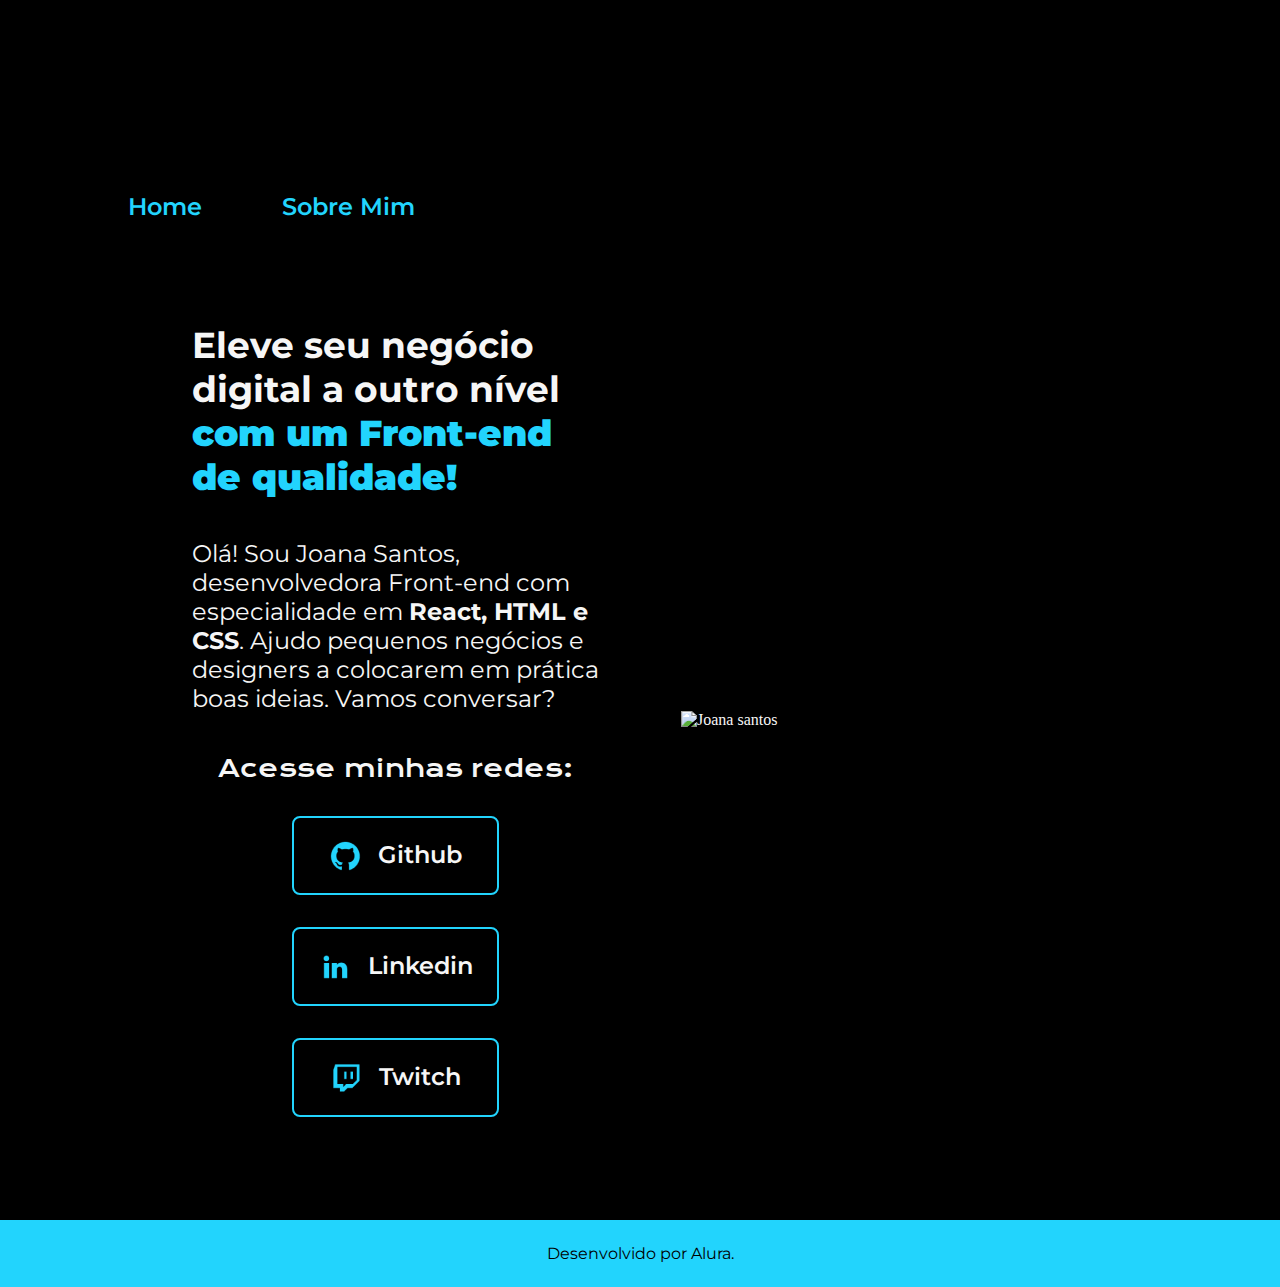
==== index.html @ 3eec8a1f "Add files via upload" ====
<!DOCTYPE html>
<html lang="pt-br">
    <head>
        <meta charset="UTF-8">
        <meta http-equiv="X-UA-Compatible" content="IE=edge">
        <meta name="viewport" content="width=device-width, initial-scale=1.0">
        <title>Portifólio</title>
        <link rel="stylesheet" href="./estilo/style.css">
    </head>
    <body>
        <header class="cabecalho">
            <nav class="cabecalho_menu">
                <a class="cabecalho_menu_link" href="index.html">Home</a>
                <a class="cabecalho_menu_link" href="sobre.html">Sobre Mim</a>
            </nav>
        </header>
        <main class="apresentacao">
            <section class="apresentacao_conteudo">
                <h1 class="apresentacao_conteudo_titulo">Eleve seu negócio digital a outro nível 
                <strong class="titulo-destaque">com um Front-end de qualidade!</strong>
                </h1>
                <p class="apresentacao_conteudo_texto">Olá! Sou Joana Santos, desenvolvedora 
                Front-end com especialidade em <strong>React, HTML e 
                CSS</strong>. Ajudo pequenos negócios e designers a 
                colocarem em prática boas ideias. Vamos 
                conversar?</p>
                <div class="apresentacao_links">
                    <h2 class="apresentacao_links_subtitulo">Acesse minhas redes: </h2>
                    <a class= "apresentacao_links_link" href="https://github.com">
                        <img src="assets\github.png" alt="github">
                        Github
                    </a>
                    <a class= "apresentacao_links_link" href="https://linkedin.com">
                        <img src="assets\linkedin.png" alt="github">
                        Linkedin
                    </a>
                    <a class= "apresentacao_links_link" href="https://twitch.tv">
                        <img src="assets\twitch.png" alt="twitch">
                        Twitch
                    </a>
                    
                </div>
            </section>
            <img class="apresentacao_imagem" src="assets\imagem.png" alt="Joana santos">
        </main>
        <footer class="rodape">
            <p>Desenvolvido por Alura.</p>
        </footer>
    </body>

</html>
---- estilo/style.css ----
@import url('https://fonts.googleapis.com/css2?family=Krona+One&family=Montserrat:ital,wght@0,100..900;1,100..900&display=swap');

:root {
    --cor-primaria: #000000;
    --cor-secundaria: #F6F6F6;
    --cor-terciaria: #22D4FD;
    --cor-hover: #272727;

    --fonte-primaria: "Krona One", sans-serif;
    --fonte-secundaria: "Montserrat", sans-serif;

}

*{
    margin: 0%;
    padding: 0%;
}

body{
    /*height: 100vh;*/
    box-sizing: border-box;
    background-color: var(--cor-primaria);
    color: var(--cor-secundaria);
}
.cabecalho{
    padding: 15% 0% 0% 10%;
}
.cabecalho_menu{
    display: flex;
    gap: 80px;
}

.cabecalho_menu_link{
    font-family: var(--fonte-secundaria);
    font-size: 1.5rem;
    font-weight: 600;
    color: var(--cor-terciaria);
    text-decoration: none;

}
.titulo-destaque{
    color: var(--cor-terciaria);
}
.apresentacao{
    padding: 8% 15%;
    display: flex;
    align-items: center;
    justify-content: space-between;
    gap: 82px;
}
.apresentacao_conteudo{
    width: 50%;
    display: flex;
    flex-direction: column;
    gap: 40px;
}
.apresentacao_conteudo_titulo{
    font-size: 2.25rem;
    font-family: var(--fonte-secundaria);

}
.apresentacao_conteudo_texto{
    font-size: 1.5rem;
    font-family:var(--fonte-secundaria);
}
.apresentacao_links{
    display: flex;
    flex-direction: column;
    justify-content: space-between;
    align-items: center;
    gap: 32px;
}
.apresentacao_links_subtitulo{
    font-family: "Krona One", sans-serif;
    font-weight: 400;
    font-size: 1.5rem;
}
.apresentacao_links_link{
    /*background-color: #22D4FD; */
    display: flex;
    justify-content: center;
    gap: 16px;
    width: 50%;
    text-align: center;
    border-radius: 8px;
    font-size: 1.5rem;
    padding: 21.5px 0;
    text-decoration: none;
    color: var(--cor-secundaria);
    font-family:"Montserrat", sans-serif ;
    font-weight: 600;
    border: 2px solid var(--cor-terciaria);
}
.apresentacao_links_link:hover {
    background-color: var(--cor-hover);

}
.apresentacao_imagem{
    width: 50%;
}
.rodape{
    padding: 24px;
    text-align: center;
    font-family: "Montserrat", sans-serif ;
    font-size: 1,5rem;
    color: var(--cor-primaria);
    font-weight: 400;
    background-color:var(--cor-terciaria);
}
@media(max-width: 1200px){
    .cabecalho{
        padding: 10%;
    }
    .cabecalho_menu{
        justify-content: center;
    }
    .apresentacao{
        flex-direction: column-reverse;
        padding: 5%;
    }
    .apresentacao_conteudo{
       width: auto; 
    }
}
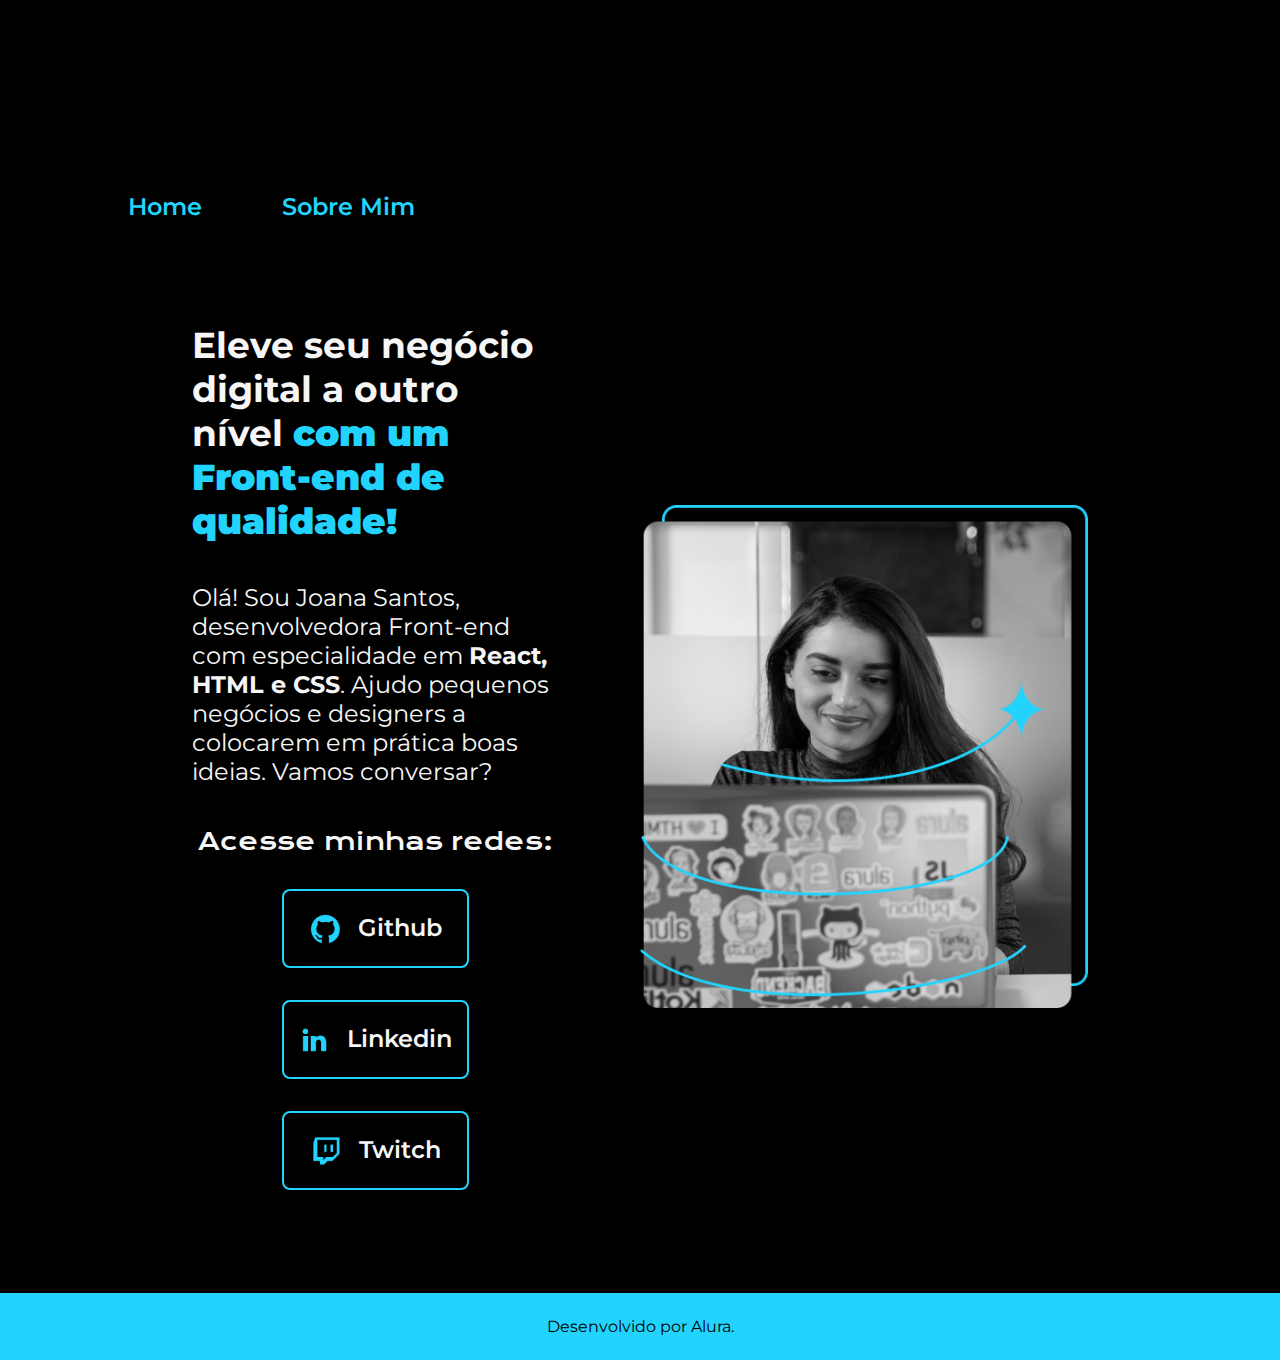
==== commit 44ffeda9: "Update index.html" ====
--- a/index.html
+++ b/index.html
@@ -41,7 +41,7 @@
                     
                 </div>
             </section>
-            <img class="apresentacao_imagem" src="assets\imagem.png" alt="Joana santos">
+            <img class="apresentacao_imagem" src="./assets/Imagem.png" alt="Joana santos">
         </main>
         <footer class="rodape">
             <p>Desenvolvido por Alura.</p>
